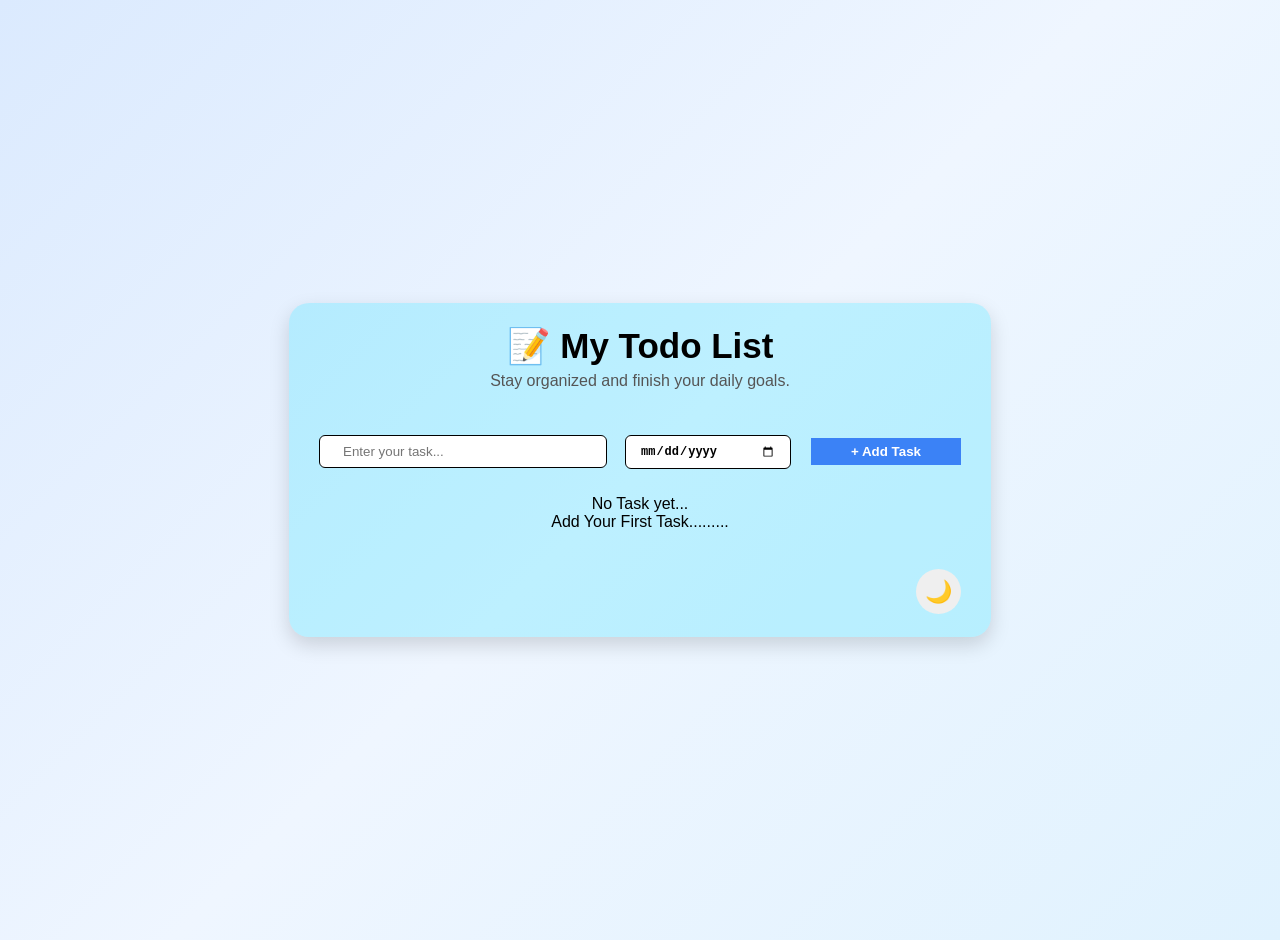
==== index.html @ f7f2a49f "Rename todoapp.html to index.html" ====
<!DOCTYPE html>
<html lang="en">

<head>
    <meta charset="UTF-8">
    <meta name="viewport" content="width=device-width, initial-scale=1.0">
    <title>Add your Daily task here</title>
    <link rel="stylesheet" href="todoapp.css">
    <link rel="stylesheet" href="https://fonts.googleapis.com/css2?family=Material+Symbols+Outlined" />
</head>

<body>
    <div class="container">

        <h1>📝 My Todo List</h1>
        <p class="subtitle">
            Stay organized and finish your daily goals.
        </p>
        <div class="input">
            <input type="text" placeholder="Enter your task..." class="add-task">

            <input type="date" class="due-date date" min="1900-01-01" max="9999-12-31">

            <button class="add">
                + Add Task
            </button>
        </div>
        <div class="finished">
            <input type="checkbox" id="showPending" class="showPending-check">
            <label for="showPending">Show Unfinished Tasks</label>
            <input type="text" placeholder="🔍 Search Task..." class="search">

        </div>
        <div class="no"></div>

        <div class="task">
            <!-- <ul>
                <li> <input type="checkbox" name="" id="">
                    <label for="task">${}</label>
                    <div class="text">Task</div>

                    <div class="action">
                        <button class="edit"><span class="material-symbols-outlined">
                                edit
                            </span></button>
                        <button class="delete"><span class="material-symbols-outlined">
                                delete
                            </span></button>
                    </div>
                </li>
                
            </ul> -->
        </div>

        <div class="progress-container">
            <div class="progress-info">
                <span>Progress</span>
                <span class="progress-text">0%</span>
            </div>

            <div class="progress-bar">
                <div class="progress-fill"></div>

            </div>
            <div class="ratio"></div>

        </div>
        <div class="alldelete">
            <button class="deleteAllTask">
                🗑 Delete All
            </button>

        </div>
        <div class="first-task">No Task yet... <br></Yet>Add Your First Task.........</div>

        <footer class="footer">
            <div class="unfinished-task"></div>
            <div class="total-task"></div>
            <div class="finished-task"></div>

        </footer>
        <!-- Dark Mode -->
        <div class="theme">
            <button id="darkModeBtn">
                🌙
            </button>
        </div>
    </div>

    <script src="todoapp.js"></script>
</body>

</html>
---- todoapp.css ----
* {
    padding: 0px;
    margin: 0px;
}

.material-symbols-outlined {
    font-variation-settings:
        'FILL' 0,
        'wght' 400,
        'GRAD' 0,
        'opsz' 23;
    vertical-align: middle;
}

.check {
    width: 18px;
    height: 18px;
}

::-webkit-scrollbar {
    width: 3px;
}


::-webkit-scrollbar-track {
    box-shadow: inset 0 0 5px grey;
    border-radius: 10px;
}

::-webkit-scrollbar-thumb {
    background: rgba(17, 12, 12, 0.437);
    border-radius: 10px;
}

body {
    min-height: 100vh;
    display: flex;
    justify-content: center;
    align-items: center;
    padding: 20px;
    background: linear-gradient(135deg, #dbeafe, #eff6ff, #e0f2fe);
    font-family: Arial, Helvetica, sans-serif;
}

.container {
    display: flex;
    flex-direction: column;
    justify-content: center;
    text-align: center;
    background-color: rgba(0, 217, 255, 0.21);
    padding: 23px 30px;
    border-radius: 20px;
    box-shadow: 0 8px 20px rgba(0, 0, 0, .15);

}

h1 {
    font-size: 35px;
    margin-bottom: 5px;
}

.subtitle {
    color: #555;
    margin-bottom: 18px;
}

.input {
    display: grid;
    grid-template-columns: 1fr 180px 150px;
    gap: 12px;
    margin: 20px 0;
    align-items: center;
}

button {
    cursor: pointer;
    transition: .25s;
    font-weight: 600;

}

button:hover {
    transform: translateY(-2px);
}

.add-task {
    width: 240px;
    padding: 8px 23px;
    border-radius: 6px;
    border: 1px solid black;
    flex: 1;
    max-width: 400px;
}

.add-task:focus {
    outline: none;
    border: 2px solid #2196f3;

}
.date{
    padding: 8px 14px;
    border-radius: 6px;
    border: 1px solid black;
    flex: 1;
    max-width: 400px;
}
.date:focus {
    outline: none;
    border: 2px solid #2196f3;

}
.add {
    padding: 6px 2px;
    background: #3b82f6;
    color: white;
    border: none;
}

.add:hover {
    cursor: pointer;
    transform: scale(1.05);
}


.finished {
    display: flex;
    justify-content: center;
    gap: 10px;
    font-size: 16px;
}

.showPending-check {
    width: 18px;
    height: 18px;
}

.completed {
    text-decoration: line-through;
    opacity: .6;
}

.search {
    /* width: 136px;
    padding: 4px 5px; */
    margin: 7px 8px 0px 9px;
    border-radius: 10px;
    border: none;
    
    width:92%;
    padding:8px 12px;

}

.task {
    max-height: 37vh;
    float: left;
    width: 642px;
    overflow: auto;
}

ul {
    list-style: none;
}

ul li {
    background-color: rgba(105, 162, 191, 0.571);
    padding: 10px 8px;
    display: flex;
    justify-content: space-between;
    align-items: center;
    margin: 10px;
    border-radius: 6px;
}

li {
    animation: fade .3s ease;
}

.text {

    flex: 1;
    min-width: 0;

    text-align: left;
    word-break: break-word;
    overflow-wrap: anywhere;
    margin-left: 8px;
    font-size: 17px;
}

.status {
    margin-top: 5px;
    font-size: 13px;
    font-weight: 600;
}

.no-date-status {
    color: gray;
}

.completed-status {
    color: #14d66e;
}

.overdue-status {
    color: red;

}

.today-status {
    color: rgb(255, 255, 0);
}

.tomorrow-status {
    color: #0099ff;
}

.future-status {
    color: purple;
}

.due-date {
    font-size: 12px;
    font-weight: 600;
   margin: 7px 8px 6px 6px;
}
.status{
       margin: 4px 0px 8px 0px
}

.edit {
    padding: 8px 10px;
    border-radius: 6px;
    border: 1px solid black;
    background-color: rgba(202, 64, 170, 0.804);
}

.delete {
    padding: 8px 10px;
    border-radius: 6px;
    border: 1px solid black;
    background-color: rgba(255, 13, 0, 0.484);
}

.delete:hover {
    cursor: pointer;
    transform: scale(1.05);
}

.edit:hover {
    cursor: pointer;
    transform: scale(1.05);
}

.add,
.edit,
.delete {
    transition: 0.3s;
}

.progress-bar {
    width: 100%;
    height: 10px;
    background: #ddd;
    border-radius: 20px;
    overflow: hidden;
    margin: 10px 0;
}

.progress-fill {
    height: 100%;
    width: 0;
    background: linear-gradient(90deg, #22c55e, #16a34a);
    transition: .4s;
}

.action {
    display: flex;
    gap: 8px;
    justify-content: flex-end;


}

.alldelete {
    display: flex;
    justify-content: center;
    align-items: center;
    font-size: 16px;

}

.deleteAllTask {
    padding: 6px 10px;
    border-radius: 12px;
    background-color: crimson;
    font-weight: 700;
    color: white;
    border: none;
}

.footer {
    display: flex;
    gap: 23px;
    margin: 28px 0px 10px 0px;
    justify-content: center;
}



/* ===========================
        DARK MODE
=========================== */
.theme {
    display: flex;
    justify-content: end;
}

body.dark {
    background: #0f172a;
    color: #f1f5f9;
}

body.dark .container {

    background: #111827;

}

/* Inputs */

body.dark input[type="text"],
body.dark input[type="date"] {

    background: #334155;
    color: white;
    border: 1px solid #475569;
}

body.dark input::placeholder {
    color: #cbd5e1;
}

/* Buttons */

body.dark button {

    background: #2563eb;
    color: white;
}

body.dark button:hover {

    background: #1d4ed8;
}

/* Task Card */
body.dark ul li {

    background: #1f2937;

}

/* Completed */

body.dark .completed {

    color: #94a3b8;
    text-decoration: line-through;
}

body.dark .progress-bar {

    background: #374151;

}

/* Due Date */

body.dark .due-date {

    color: #cbd5e1;
}

/* Status */

body.dark .completed-status {

    color: #22c55e;
    font-weight: 600;
}

body.dark .overdue-status {

    color: #ef4444;
    font-weight: 600;
}

body.dark .today-status {

    color: #facc15;
    font-weight: 600;
}

body.dark .tomorrow-status {

    color: #38bdf8;
    font-weight: 600;
}

body.dark .future-status {

    color: #a855f7;
    font-weight: 600;
}

body.dark .no-date-status {

    color: #94a3b8;
}

/* Delete Button */

body.dark .delete {

    color: #ef4444;
}

/* Edit Button */

body.dark .edit {

    color: #38bdf8;
}

/* Search */

body.dark .search {

    background: #334155;
    color: white;
}

/* Empty Message */

body.dark .first-task {

    color: #cbd5e1;
}

body.dark .no {

    color: #ef4444;
}

/* Footer */

body.dark .footer {

    color: #cbd5e1;
}

.theme-toggle button {
    width: 45px;
    height: 45px;
    border-radius: 50%;
    border: none;
    cursor: pointer;
    font-size: 20px;
}

#darkModeBtn {
    width: 45px;
    height: 45px;
    border: none;
    border-radius: 50%;
    cursor: pointer;
    font-size: 22px;
}

.progress-container {
    margin: 15px 0px;
}

@keyframes fade {
    from {
        opacity: 0;
        transform: translateY(-10px);
    }

    to {
        opacity: 1;
        transform: translateY(0);
    }
}

@media(max-width:700px) {

    .container {
        padding: 20px;
    }

   .input {
       display: flex;
       flex-direction: column;
       align-items: center;
       
    }

    .add-task {
        width: 91%;
        max-width: none;
        padding: 8px 23px;
        font-size: 16px;
    }

    .task {
        width: 100%;
    }

    .action {
        display: flex;
        gap: 8px;
        justify-content: flex-end;
        flex-direction: column;
        align-items: center;
    }
    .date{
        width: 92%;
    }
    .add{
        width: 100%;
    }
}

/* =========================
   Large Phone
========================= */
@media (max-width: 576px) {
    .container {
        padding: 20px;
    }

    .input {
       display: flex;
       flex-direction: column;
       align-items: center;
       
    }

    .add-task {
        width: 90%;
        max-width: none;
        padding: 8px 23px;
        font-size: 16px;
    }

    .task {
        width: 100%;
    }

    .action {
        display: flex;
        gap: 8px;
        justify-content: flex-end;
        flex-direction: column;
        align-items: center;
    }

    h1 {
        font-size: 30px;
    }

    .subtitle {
        font-size: 15px;
    }

    .text {
        font-size: 15px;
    }

    .footer {
        flex-wrap: wrap;
        gap: 12px;
    }
   .date{
        width: 92%;
    }
    .add{
        width: 100%;
    }
}


/* =========================
   Medium Phone
========================= */
@media (max-width: 480px) {
    .container {
        padding: 15px;
    }

   .input {
       display: flex;
       flex-direction: column;
       align-items: center;
       
    }

    .task {
        width: 100%;
    }

    .add-task {
        width: 86%;
        max-width: none;
        padding: 8px 23px;
        font-size: 16px;
    }

    .action {
        display: flex;
        gap: 8px;
        justify-content: flex-end;
        flex-direction: column;
        align-items: center;
    }

    .search {
        width: 84%;
        text-align: center;
    }
    .date{
        width: 92%;
    }
    .add{
        width: 100%;
    }

}

/* =========================
   Small Phone
========================= */
@media (max-width: 375px) {
    h1 {
        font-size: 26px;
    }

    .input {
       display: flex;
       flex-direction: column;
       align-items: center;
       
    }

    .add-task {
        width: 84%;
        max-width: none;
        padding: 8px 23px;
        font-size: 16px;
        align-items: center;
    }

    .subtitle {
        font-size: 14px;
    }

    .text {
        font-size: 14px;
    }

    .status {
        font-size: 11px;
    }

    .footer {
        font-size: 14px;
    }

    .action {
        display: flex;
        gap: 8px;
        justify-content: flex-end;
        flex-direction: column;
        align-items: center;
    }

    .search {
        width: 84%;
        text-align: center;
    }
    .date{
        width: 92%;
    }
    .add{
        width: 100%;
    }
}

/* =========================
   Extra Small Phone
========================= */
@media (max-width: 340px) {
    .container {
        padding: 12px;
    }

    .action {
        display: flex;
        gap: 8px;
        justify-content: flex-end;
        flex-direction: column;
        align-items: center;
    }

    .add-task {
        width: 81%;
        max-width: none;
        padding: 8px 23px;
        font-size: 16px;
    }

    .input {
       display: flex;
       flex-direction: column;
       align-items: center;
       
    }

    h1 {
        font-size: 22px;
    }

    .text {
        font-size: 13px;
    }

    .edit,
    .delete {
        padding: 5px;
    }

    .material-symbols-outlined {
        font-size: 18px;
    }

    #darkModeBtn {
        width: 38px;
        height: 38px;
        font-size: 18px;
    }

    .search {
        width: 84%;
        text-align: center;
    }
    .date{
        width: 92%;
    }
    .add{
        width: 100%;
    }


}
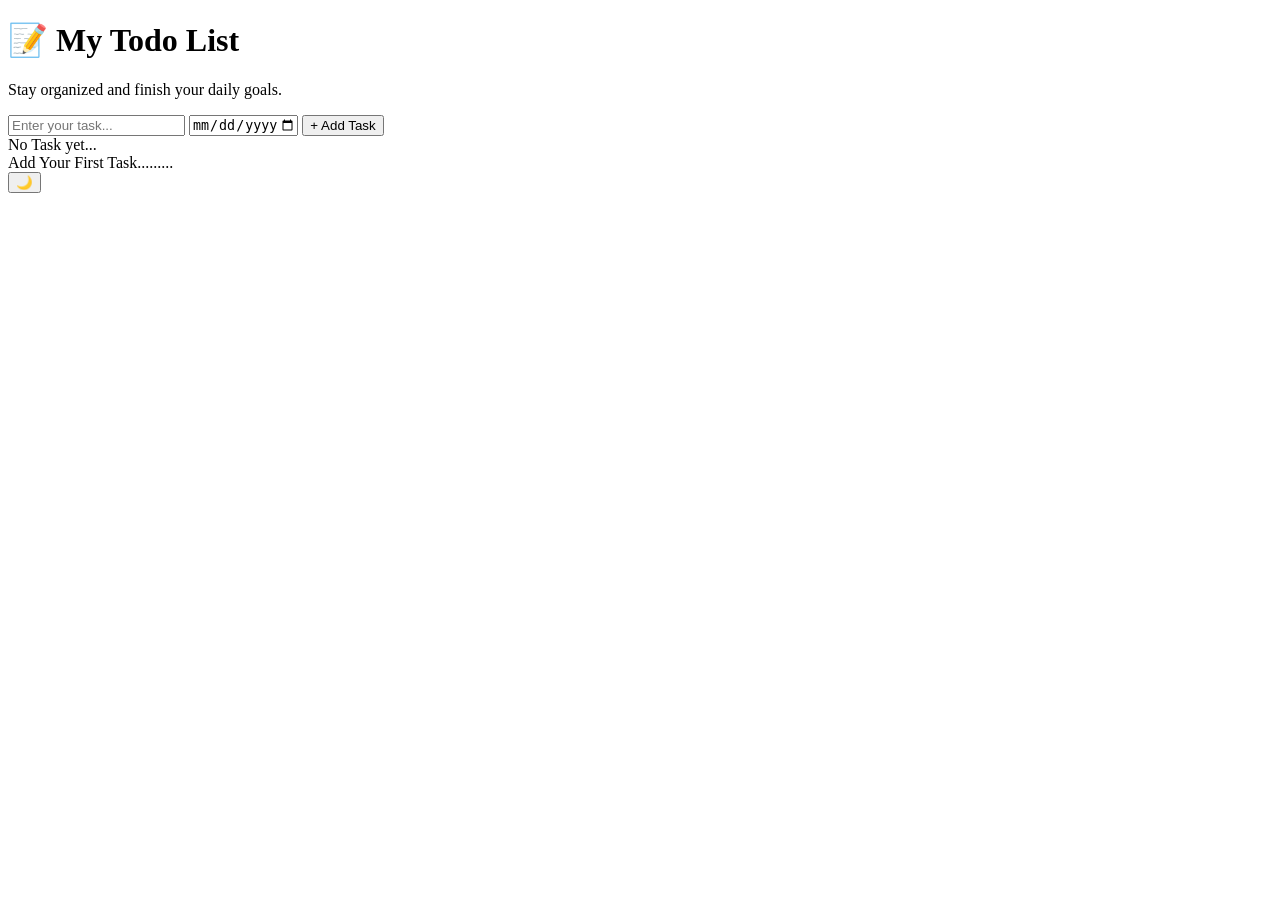
==== commit 65a265ba: "Update index.html" ====
--- a/index.html
+++ b/index.html
@@ -5,7 +5,7 @@
     <meta charset="UTF-8">
     <meta name="viewport" content="width=device-width, initial-scale=1.0">
     <title>Add your Daily task here</title>
-    <link rel="stylesheet" href="todoapp.css">
+    <link rel="stylesheet" href="style.css">
     <link rel="stylesheet" href="https://fonts.googleapis.com/css2?family=Material+Symbols+Outlined" />
 </head>
 
@@ -87,7 +87,7 @@
         </div>
     </div>
 
-    <script src="todoapp.js"></script>
+    <script src="script.js"></script>
 </body>
 
 </html>
